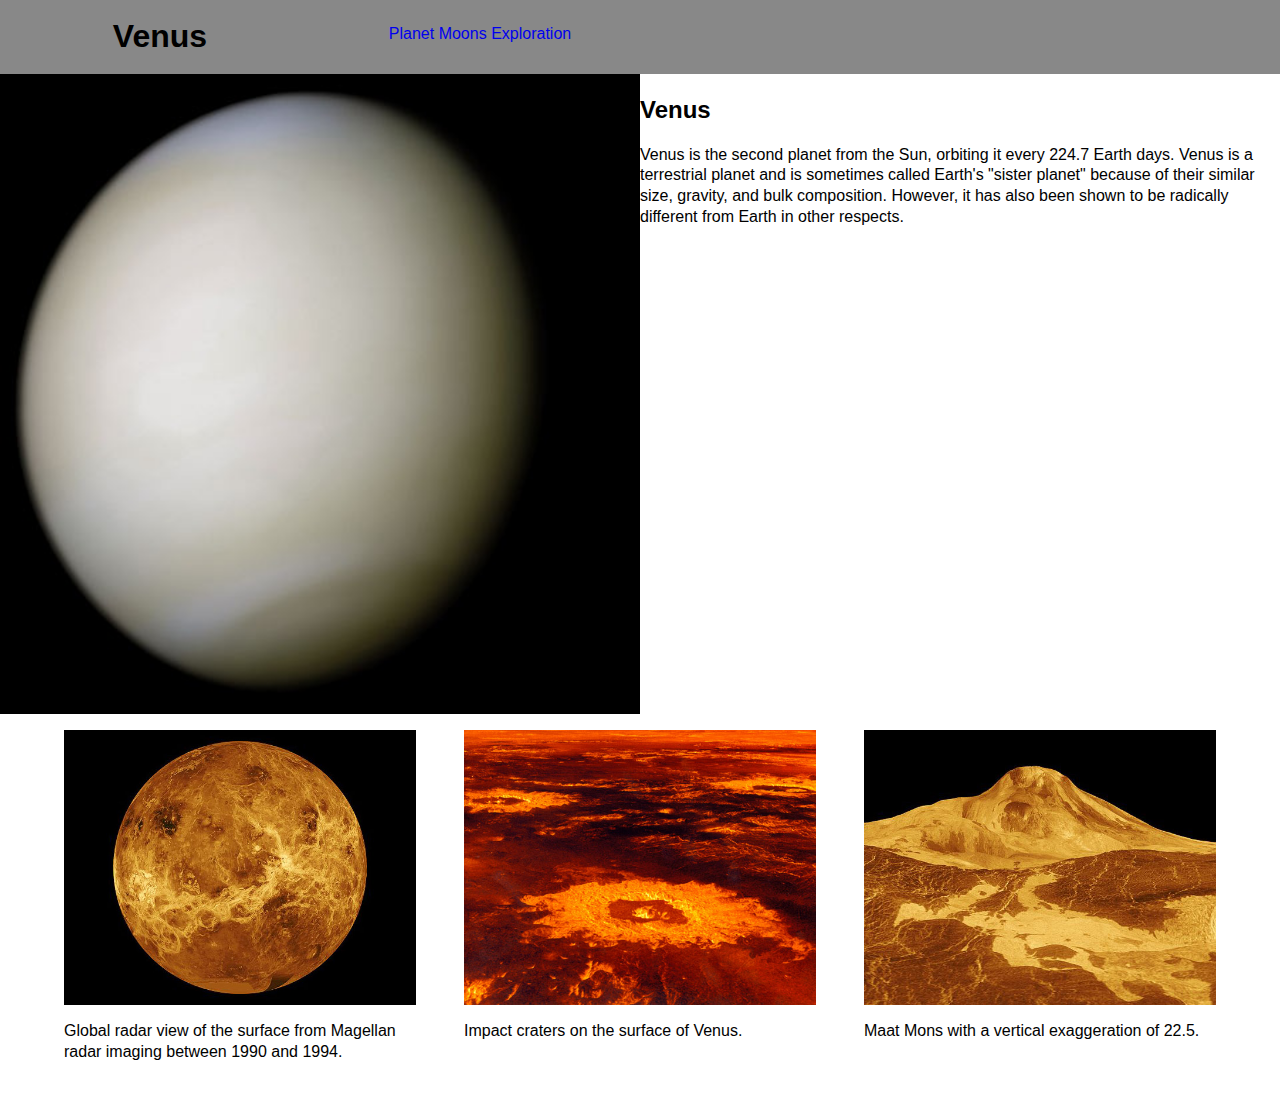
==== index.html @ 4891c235 "Setting up divs for moon page" ====
<!DOCTYPE html>
<html lang="en-ca">
<head>
<meta charset="utf-8">
<meta name="viewport" content="width=device-width, initial-scale=1.0, maximum-scale=1.0, target-densitydpi=medium-dpi, user-scalable=0" />
<title>Venus</title>
<link href="css/main.css" rel="stylesheet">
<link href="css/grid.css" rel="stylesheet">
<meta name="handheldfriendly" content="true">
<meta name="mobileoptimized" content="240">
</head>
<body>

  <header>
  <div class="grid">
    <div class="unit xs-1 unit-s-1 m-1-3 l-1-4">
      <h1>Venus</h1>
    </div>

    <nav class="nav unit xs-1 s-1 m-1-3 l-1-4">
      <ul>
        <li><a href="index.html">Planet</a></li>
        <li><a href="moon.html">Moons</a></li>
        <li><a href="#">Exploration</a></li>
      </ul>
    </nav>
  </div>
</header>

  <div class="grid">
    <div class="unit xs-1 s-1 m-1-2 l-1-2">
      <img class="img-flex" src="images/venus.jpg" alt="An Image of Venus">
    </div>

    <div class="unit xs-1 s-1 m-1-2 l-1-2">
      <h2>Venus</h2>
      <p>Venus is the second planet from the Sun, orbiting it every 224.7 Earth days. Venus is a terrestrial planet and is sometimes called Earth's "sister planet" because of their similar size, gravity, and bulk composition. However, it has also been shown to be radically different from Earth in other respects.</p>
    </div>
  </div>

  <div class="grid">

    <figure>
    <div class="unit xs-1 s-1 m-1-3 l-1-3 gutter">
      <img class="img-flex" src="images/ven1.jpg" alt="An image of Venus">
      <p>Global radar view of the surface from Magellan radar imaging between 1990 and 1994.</p>
    </div>

    <div class="unit xs-1 s-1-2 m-1-3 l-1-3 gutter">
      <img class="img-flex" src="images/ven2.jpg" alt="Image of impact craters on Venus">
      <p> Impact craters on the surface of Venus.</p>
    </div>

    <div class="unit xs-1 s-1-2 m-1-3 l-1-3 gutter">
      <img class="img-flex" src="images/ven3.jpg" alt="An Image of Maat Mons on Venus">
      <p>Maat Mons with a vertical exaggeration of 22.5.</p>
    </div>
  </figure>
  </div>

</body>
</html>
---- css/main.css ----
@-moz-viewport {width: device-width; scale: 1;}
@-ms-viewport {width: device-width; scale: 1;}
@-o-viewport {width: device-width; scale: 1;}
@-webkit-viewport {width: device-width; scale: 1;}
@viewport {width: device-width; scale: 1;}

html {
	box-sizing: border-box;
	text-size-adjust: 100%;
	-moz-text-size-adjust: 100%;
	-ms-text-size-adjust: 100%;
	-webkit-text-size-adjust: 100%;
	line-height: 1.3;
	font-family: sans-serif;
}

*, *::before, *::after {
	box-sizing: inherit;
}

body {
  margin:0;
}

header {
  background-color: #888;
}

h1 {
  background-color: #888;
  margin: 0;
  text-align: center;
  padding: .5em 0 .5em 0;
}

h3 {
  text-align: center;
}

.nav {
  background-color: #888;
  margin: 0;
}

.nav ul {
  margin: 0;
  padding: 0.5em 0 0.5em 0;
}

.nav a {
  text-decoration: none;
  margin: 0;
}

@media only screen and (min-width: 25em) {
  .nav li {
    display: inline;

  }
  .nav ul {
    text-align: center;
    padding: 1.5em 0 0 0;
  }
}

.gutter {
	padding: 0 1.5em 0 1.5em;
}

.img-flex {
	width:100%;
	display: block;
}

.moon {
	text-align: left;
	background-color: #fff;
}
---- css/grid.css ----
/* http://gridifier.web-dev.tools/#xs,4,0,0,0;s,4,25,0,0;m,4,38,1,1;l,4,60,1,1 */

.grid {
  margin: 0;
  padding: 0;
  letter-spacing: -0.31em;
  text-rendering: optimizespeed;
  display: -webkit-flex;
  -webkit-flex-flow: row wrap;
  display: -ms-flexbox;
  -ms-flex-flow: row wrap;
  display: flex;
  flex-flow: row wrap;
}

.grid-bottom {
  -webkit-align-items: flex-end;
  -ms-align-items: flex-end;
  align-items: flex-end;
}

.grid-middle {
  -webkit-align-items: center;
  -ms-align-items: center;
  align-items: center;
}

.grid-stretch {
  -webkit-align-items: stretch;
  -ms-align-items: stretch;
  align-items: stretch;
}

.opera-only :-o-prefocus, .grid {
  word-spacing: -0.43em;
}

.unit {
  letter-spacing: normal;
  text-rendering: auto;
  vertical-align: top;
  word-spacing: normal;
  display: inline-block;
  visibility: visible;
}

.grid-bottom .unit {
  vertical-align: bottom;
}

.grid-middle .unit {
  vertical-align: middle;
}

[class*="unit-push-"],
[class*="unit-pull-"] {
  position: relative;
}

.unit-xs-hidden {
  display: none;
  visibility: hidden;
}

.unit-xs-centered {
  margin: 0 auto;
}

.unit-xs-1, .xs-1 {
  display: block;
  visibility: visible;
  width: 100%;
}

.unit-xs-1-2, .xs-1-2 {
  width: 50.0000%;
}

.unit-xs-1-3, .xs-1-3 {
  width: 33.3333%;
}

.unit-xs-2-3, .xs-2-3 {
  width: 66.6667%;
}

.unit-xs-1-4, .xs-1-4 {
  width: 25.0000%;
}

.unit-xs-3-4, .xs-3-4 {
  width: 75.0000%;
}

.unit-xs-1-2,.xs-1-2,.unit-xs-1-3,.xs-1-3,.unit-xs-2-3,.xs-2-3,.unit-xs-1-4,.xs-1-4,.unit-xs-3-4,.xs-3-4 {
  display: inline-block;
  visibility: visible;
}

@media only screen and (min-width: 25em) {

.unit-s-hidden {
  display: none;
  visibility: hidden;
}

.unit-s-centered {
  margin: 0 auto;
}

.unit-s-1, .s-1 {
  display: block;
  visibility: visible;
  width: 100%;
}

.unit-s-1-2, .s-1-2 {
  width: 50.0000%;
}

.unit-s-1-3, .s-1-3 {
  width: 33.3333%;
}

.unit-s-2-3, .s-2-3 {
  width: 66.6667%;
}

.unit-s-1-4, .s-1-4 {
  width: 25.0000%;
}

.unit-s-3-4, .s-3-4 {
  width: 75.0000%;
}

.unit-s-1-2,.s-1-2,.unit-s-1-3,.s-1-3,.unit-s-2-3,.s-2-3,.unit-s-1-4,.s-1-4,.unit-s-3-4,.s-3-4 {
  display: inline-block;
  visibility: visible;
}

}

@media only screen and (min-width: 38em) {

.unit-m-hidden {
  display: none;
  visibility: hidden;
}

.unit-m-centered {
  margin: 0 auto;
}

.unit-m-1, .m-1 {
  display: block;
  visibility: visible;
  width: 100%;
}

.unit-offset-m-0 {
  margin-left: 0;
}

.unit-push-m-0,
.unit-pull-m-0 {
  left: 0;
}

.unit-m-1-2, .m-1-2 {
  width: 50.0000%;
}

.unit-offset-m-1-2 {
  margin-left: 50.0000%;
}

.unit-push-m-1-2 {
  left: 50.0000%;
}

.unit-pull-m-1-2 {
  left: -50.0000%;
}

.unit-m-1-3, .m-1-3 {
  width: 33.3333%;
}

.unit-offset-m-1-3 {
  margin-left: 33.3333%;
}

.unit-push-m-1-3 {
  left: 33.3333%;
}

.unit-pull-m-1-3 {
  left: -33.3333%;
}

.unit-m-2-3, .m-2-3 {
  width: 66.6667%;
}

.unit-offset-m-2-3 {
  margin-left: 66.6667%;
}

.unit-push-m-2-3 {
  left: 66.6667%;
}

.unit-pull-m-2-3 {
  left: -66.6667%;
}

.unit-m-1-4, .m-1-4 {
  width: 25.0000%;
}

.unit-offset-m-1-4 {
  margin-left: 25.0000%;
}

.unit-push-m-1-4 {
  left: 25.0000%;
}

.unit-pull-m-1-4 {
  left: -25.0000%;
}

.unit-m-3-4, .m-3-4 {
  width: 75.0000%;
}

.unit-offset-m-3-4 {
  margin-left: 75.0000%;
}

.unit-push-m-3-4 {
  left: 75.0000%;
}

.unit-pull-m-3-4 {
  left: -75.0000%;
}

.unit-m-1-2,.m-1-2,.unit-m-1-3,.m-1-3,.unit-m-2-3,.m-2-3,.unit-m-1-4,.m-1-4,.unit-m-3-4,.m-3-4 {
  display: inline-block;
  visibility: visible;
}

}

@media only screen and (min-width: 60em) {

.unit-l-hidden {
  display: none;
  visibility: hidden;
}

.unit-l-centered {
  margin: 0 auto;
}

.unit-l-1, .l-1 {
  display: block;
  visibility: visible;
  width: 100%;
}

.unit-offset-l-0 {
  margin-left: 0;
}

.unit-push-l-0,
.unit-pull-l-0 {
  left: 0;
}

.unit-l-1-2, .l-1-2 {
  width: 50.0000%;
}

.unit-offset-l-1-2 {
  margin-left: 50.0000%;
}

.unit-push-l-1-2 {
  left: 50.0000%;
}

.unit-pull-l-1-2 {
  left: -50.0000%;
}

.unit-l-1-3, .l-1-3 {
  width: 33.3333%;
}

.unit-offset-l-1-3 {
  margin-left: 33.3333%;
}

.unit-push-l-1-3 {
  left: 33.3333%;
}

.unit-pull-l-1-3 {
  left: -33.3333%;
}

.unit-l-2-3, .l-2-3 {
  width: 66.6667%;
}

.unit-offset-l-2-3 {
  margin-left: 66.6667%;
}

.unit-push-l-2-3 {
  left: 66.6667%;
}

.unit-pull-l-2-3 {
  left: -66.6667%;
}

.unit-l-1-4, .l-1-4 {
  width: 25.0000%;
}

.unit-offset-l-1-4 {
  margin-left: 25.0000%;
}

.unit-push-l-1-4 {
  left: 25.0000%;
}

.unit-pull-l-1-4 {
  left: -25.0000%;
}

.unit-l-3-4, .l-3-4 {
  width: 75.0000%;
}

.unit-offset-l-3-4 {
  margin-left: 75.0000%;
}

.unit-push-l-3-4 {
  left: 75.0000%;
}

.unit-pull-l-3-4 {
  left: -75.0000%;
}

.unit-l-1-2,.l-1-2,.unit-l-1-3,.l-1-3,.unit-l-2-3,.l-2-3,.unit-l-1-4,.l-1-4,.unit-l-3-4,.l-3-4 {
  display: inline-block;
  visibility: visible;
}

}

.unit-content-distribute {
  display: -ms-flexbox;
  display: -webkit-flex;
  display: flex;
  -ms-flex-direction: column;
  -webkit-flex-direction: column;
  flex-direction: column;
  -ms-flex-pack: justify;
  -webkit-justify-content: space-between;
  justify-content: space-between;
  -ms-flex-align: center;
  -webkit-align-items: center;
  align-items: center;
}

.content-fill {
  -ms-flex-grow: 2;
  -webkit-flex-grow: 2;
  flex-grow: 2;
  max-width: 100%; /* @bugfix: IE 10, 11 */
}

.content-shrink {
  -ms-align-self: center;
  -webkit-align-self: center;
  align-self: center;
}
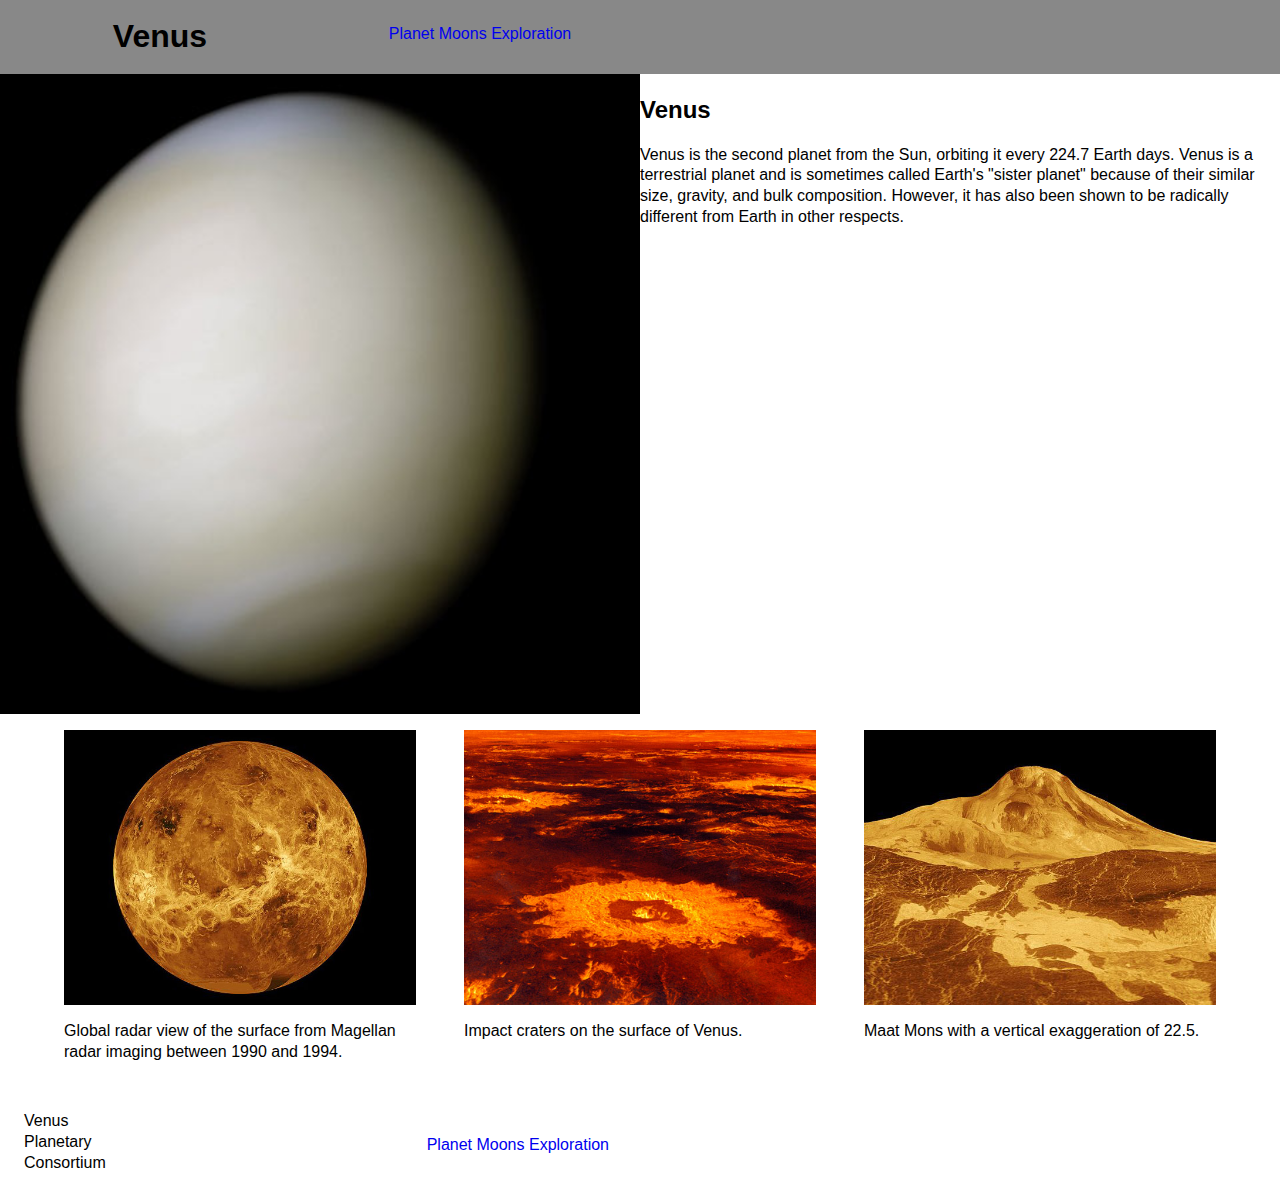
==== commit b0c28d2f: "Fixed footer for all pages" ====
--- a/index.html
+++ b/index.html
@@ -21,7 +21,7 @@
       <ul>
         <li><a href="index.html">Planet</a></li>
         <li><a href="moon.html">Moons</a></li>
-        <li><a href="#">Exploration</a></li>
+        <li><a href="ex.html">Exploration</a></li>
       </ul>
     </nav>
   </div>
@@ -58,5 +58,27 @@
   </figure>
   </div>
 
+  <footer>
+
+  <div class="grid">
+  <div class="grid l-1-3">
+  <div class="unit xs-1 s-1 m-1-2 l-1-3 gutter">
+  <p>Venus Planetary Consortium</p>
+  </div>
+  </div>
+
+  <div class="grid l-2-3">
+    <nav class="nav-footer unit xs-1 s-1 m-1-2 l-1-3 ">
+      <ul>
+        <li><a href="index.html">Planet</a></li>
+        <li><a href="moon.html">Moons</a></li>
+        <li><a href="#">Exploration</a></li>
+      </ul>
+    </nav>
+  </div>
+
+  </footer>
+
+
 </body>
 </html>
--- a/css/main.css
+++ b/css/main.css
@@ -45,6 +45,7 @@
 .nav ul {
   margin: 0;
   padding: 0.5em 0 0.5em 0;
+	list-style-type: none;
 }
 
 .nav a {
@@ -52,15 +53,37 @@
   margin: 0;
 }
 
+.nav-footer {
+	text-align: left;
+	padding: 0;
+}
+
+.nav-footer ul {
+	list-style-type: none;
+	padding: 0;
+}
+
+.nav-footer a {
+	text-decoration: none;
+}
+
+
 @media only screen and (min-width: 25em) {
   .nav li {
     display: inline;
-
   }
   .nav ul {
     text-align: center;
     padding: 1.5em 0 0 0;
   }
+
+	.nav-footer li {
+		display: inline;
+	}
+	.nav-footer ul {
+		padding: 1.5em 0 0 0;
+	}
+
 }
 
 .gutter {
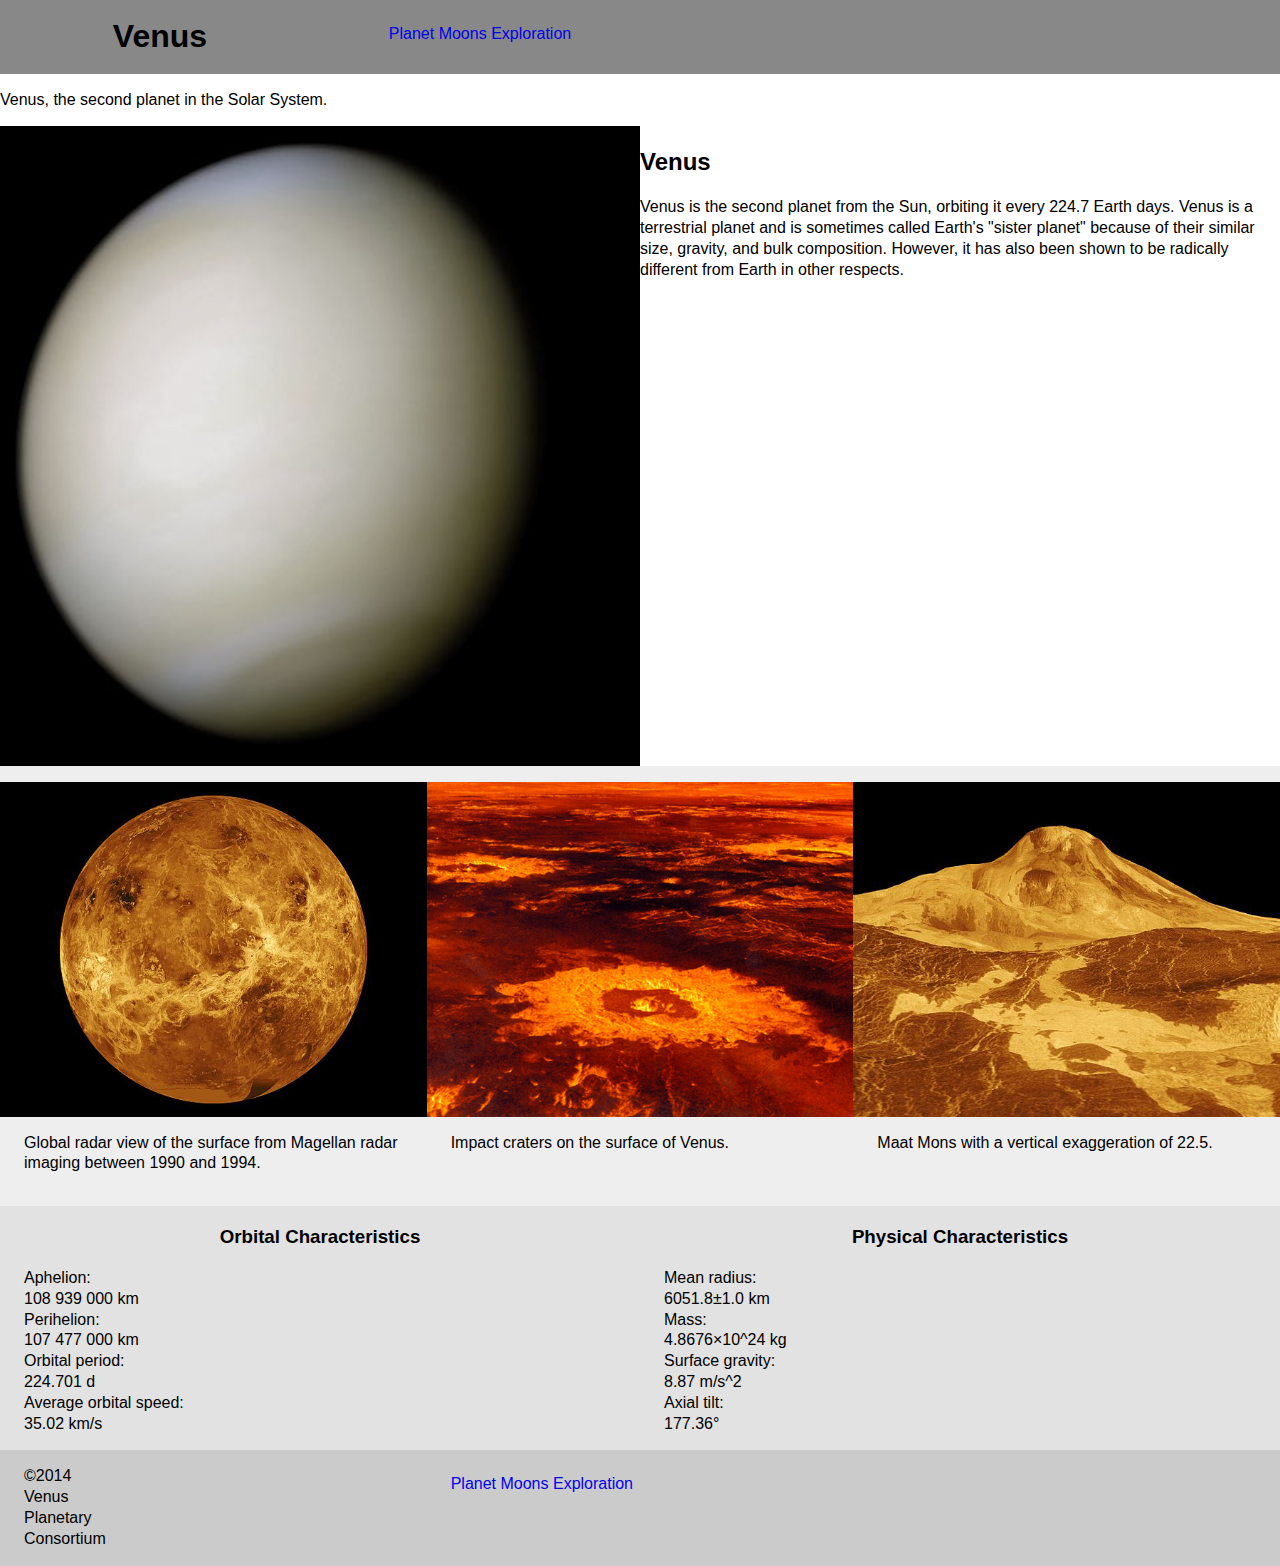
==== commit 0689efd2: "Added some colours and added type.css file" ====
--- a/index.html
+++ b/index.html
@@ -12,20 +12,22 @@
 <body>
 
   <header>
-  <div class="grid">
-    <div class="unit xs-1 unit-s-1 m-1-3 l-1-4">
-      <h1>Venus</h1>
+    <div class="grid">
+      <div class="unit xs-1 unit-s-1 m-1-3 l-1-4">
+        <h1>Venus</h1>
+      </div>
+
+      <nav class="nav unit xs-1 s-1 m-1-3 l-1-4">
+        <ul>
+          <li><a href="index.html">Planet</a></li>
+          <li><a href="moon.html">Moons</a></li>
+          <li><a href="ex.html">Exploration</a></li>
+        </ul>
+      </nav>
     </div>
+  </header>
 
-    <nav class="nav unit xs-1 s-1 m-1-3 l-1-4">
-      <ul>
-        <li><a href="index.html">Planet</a></li>
-        <li><a href="moon.html">Moons</a></li>
-        <li><a href="ex.html">Exploration</a></li>
-      </ul>
-    </nav>
-  </div>
-</header>
+  <p>Venus, the second planet in the Solar System.<p>
 
   <div class="grid">
     <div class="unit xs-1 s-1 m-1-2 l-1-2">
@@ -39,46 +41,72 @@
   </div>
 
   <div class="grid">
+    <figure>
+      <div class="unit xs-1 s-1 m-1-3 l-1-3 ">
+        <img class="img-flex" src="images/ven1.jpg" alt="An image of Venus">
+        <p class="gutter">Global radar view of the surface from Magellan radar imaging between 1990 and 1994.</p>
+      </div>
 
-    <figure>
-    <div class="unit xs-1 s-1 m-1-3 l-1-3 gutter">
-      <img class="img-flex" src="images/ven1.jpg" alt="An image of Venus">
-      <p>Global radar view of the surface from Magellan radar imaging between 1990 and 1994.</p>
-    </div>
+      <div class="unit xs-1 s-1-2 m-1-3 l-1-3 ">
+        <img class="img-flex" src="images/ven2.jpg" alt="Image of impact craters on Venus">
+        <p class="gutter"> Impact craters on the surface of Venus.</p>
+      </div>
 
-    <div class="unit xs-1 s-1-2 m-1-3 l-1-3 gutter">
-      <img class="img-flex" src="images/ven2.jpg" alt="Image of impact craters on Venus">
-      <p> Impact craters on the surface of Venus.</p>
-    </div>
-
-    <div class="unit xs-1 s-1-2 m-1-3 l-1-3 gutter">
-      <img class="img-flex" src="images/ven3.jpg" alt="An Image of Maat Mons on Venus">
-      <p>Maat Mons with a vertical exaggeration of 22.5.</p>
-    </div>
-  </figure>
+      <div class="unit xs-1 s-1-2 m-1-3 l-1-3 ">
+        <img class="img-flex" src="images/ven3.jpg" alt="An Image of Maat Mons on Venus">
+        <p class="gutter">Maat Mons with a vertical exaggeration of 22.5.</p>
+      </div>
+    </figure>
   </div>
 
-  <footer>
+<div class="grid grey">
+  <div class="grid m-1-2 l-1-2 gutter">
+    <div class="unit xs-1 s-1 m-1 l-1 gutter">
+      <h3>Orbital Characteristics</h3>
 
-  <div class="grid">
-  <div class="grid l-1-3">
-  <div class="unit xs-1 s-1 m-1-2 l-1-3 gutter">
-  <p>Venus Planetary Consortium</p>
-  </div>
+      <dl>
+        <dt>Aphelion:</dt><dd>108 939 000 km</dd>
+        <dt>Perihelion:</dt><dd>107 477 000 km</dd>
+        <dt>Orbital period:</dt><dd>224.701 d</dd>
+        <dt>Average orbital speed:</dt><dd>35.02 km/s</dd>
+      </dl>
+    </div>
   </div>
 
-  <div class="grid l-2-3">
-    <nav class="nav-footer unit xs-1 s-1 m-1-2 l-1-3 ">
-      <ul>
-        <li><a href="index.html">Planet</a></li>
-        <li><a href="moon.html">Moons</a></li>
-        <li><a href="#">Exploration</a></li>
-      </ul>
-    </nav>
+    <div class="grid m-1-2 l-1-2 ">
+      <div class="unit xs-1 s-1 m-1 l-1 gutter">
+        <h3>Physical Characteristics</h3>
+
+          <dl>
+            <dt>Mean radius:</dt><dd> 6051.8±1.0 km</dd>
+            <dt>Mass:</dt><dd> 4.8676×10^24 kg</dd>
+            <dt>Surface gravity:</dt><dd> 8.87 m/s^2</dd>
+            <dt>Axial tilt:</dt><dd> 177.36°</dd>
+          </dl>
+      </div>
+    </div>
   </div>
 
+
+  <footer>
+    <div class="grid">
+      <div class="grid xs-1 s-1 m-1 l-1-3">
+        <div class="unit  l-1-3 gutter">
+          <p>©2014 Venus Planetary Consortium</p>
+        </div>
+      </div>
+
+      <div class="grid l-2-3">
+        <nav class="nav-footer unit xs-1 s-1 m-1 l-1-3 gutter">
+          <ul>
+            <li><a href="index.html">Planet</a></li>
+            <li><a href="moon.html">Moons</a></li>
+            <li><a href="ex.hmtl">Exploration</a></li>
+          </ul>
+        </nav>
+      </div>
+    </div>
   </footer>
-
 
 </body>
 </html>
--- a/css/main.css
+++ b/css/main.css
@@ -27,7 +27,6 @@
 }
 
 h1 {
-  background-color: #888;
   margin: 0;
   text-align: center;
   padding: .5em 0 .5em 0;
@@ -37,8 +36,21 @@
   text-align: center;
 }
 
+figure {
+	margin:0;
+	padding: 1em 0 1em 0;
+	background-color: #EEEEEE;
+}
+
+dd {
+	margin: 0;
+}
+
+.grey {
+	background-color: #E2E2E2;
+}
+
 .nav {
-  background-color: #888;
   margin: 0;
 }
 
@@ -53,13 +65,19 @@
   margin: 0;
 }
 
+footer {
+	background-color: #CBCBCB;
+}
+
 .nav-footer {
 	text-align: left;
-	padding: 0;
+	padding: 0 0 1em 0;
+	margin: 0;
 }
 
 .nav-footer ul {
 	list-style-type: none;
+	margin: 0;
 	padding: 0;
 }
 
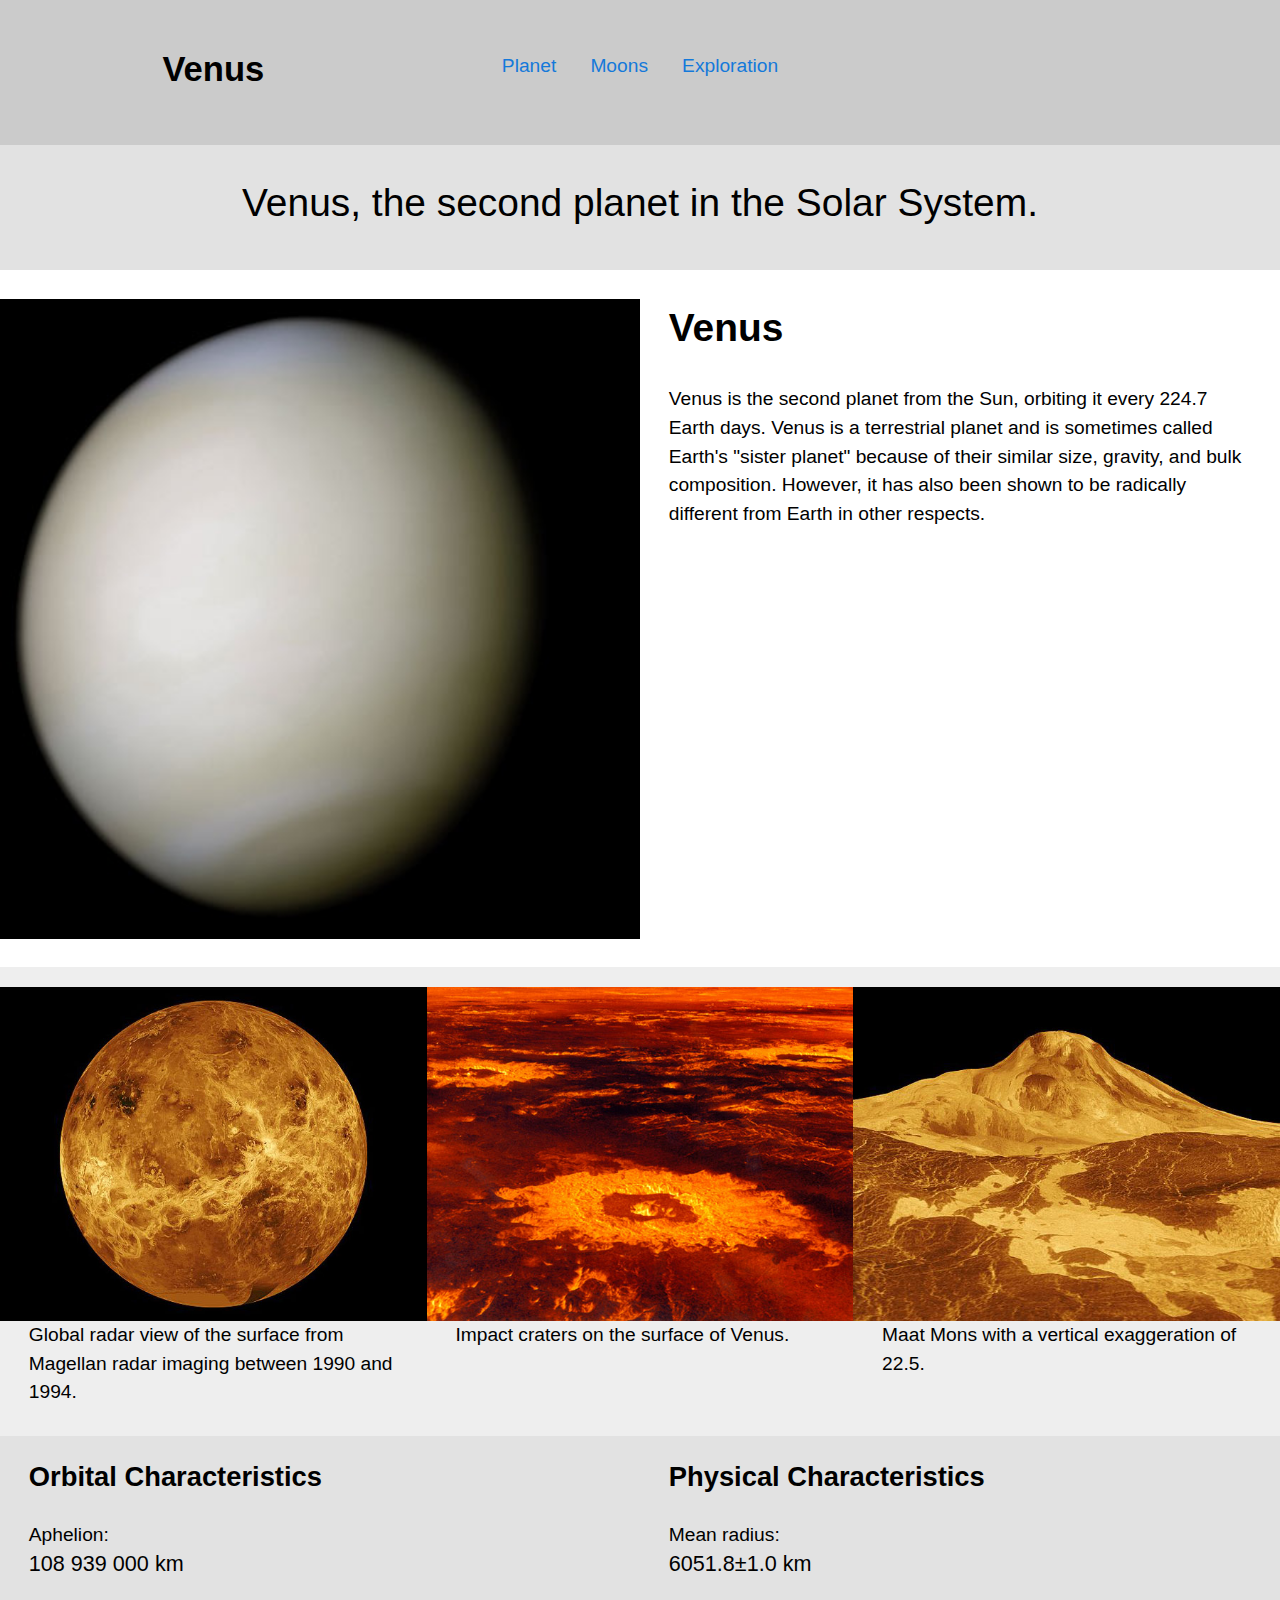
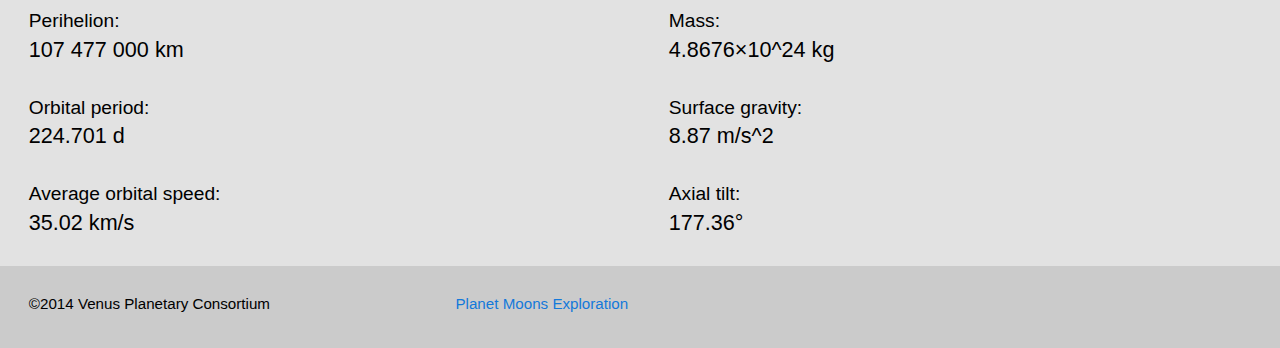
==== commit ad608e87: "edited type for index page." ====
--- a/index.html
+++ b/index.html
@@ -6,6 +6,7 @@
 <title>Venus</title>
 <link href="css/main.css" rel="stylesheet">
 <link href="css/grid.css" rel="stylesheet">
+<link href="css/type.css" rel="stylesheet">
 <meta name="handheldfriendly" content="true">
 <meta name="mobileoptimized" content="240">
 </head>
@@ -13,11 +14,11 @@
 
   <header>
     <div class="grid">
-      <div class="unit xs-1 unit-s-1 m-1-3 l-1-4">
+      <div class="unit xs-1 unit-s-1 m-1-3 l-1-3">
         <h1>Venus</h1>
       </div>
 
-      <nav class="nav unit xs-1 s-1 m-1-3 l-1-4">
+      <nav class="nav unit xs-1 s-1 m-1-3 l-1-3">
         <ul>
           <li><a href="index.html">Planet</a></li>
           <li><a href="moon.html">Moons</a></li>
@@ -27,16 +28,20 @@
     </div>
   </header>
 
-  <p>Venus, the second planet in the Solar System.<p>
+  <div class="grid.">
+    <div class="unit xs-1 s-1 m-1 l-1 bar">
+      <p class="zetta">Venus, the second planet in the Solar System.<p>
+    </div>
+  </div>
 
-  <div class="grid">
-    <div class="unit xs-1 s-1 m-1-2 l-1-2">
+  <div class="grid ">
+    <div class="unit xs-1 s-1 m-1-2 l-1-2 gutter2">
       <img class="img-flex" src="images/venus.jpg" alt="An Image of Venus">
     </div>
 
-    <div class="unit xs-1 s-1 m-1-2 l-1-2">
-      <h2>Venus</h2>
-      <p>Venus is the second planet from the Sun, orbiting it every 224.7 Earth days. Venus is a terrestrial planet and is sometimes called Earth's "sister planet" because of their similar size, gravity, and bulk composition. However, it has also been shown to be radically different from Earth in other respects.</p>
+    <div class="unit xs-1 s-1 m-1-2 l-1-2 gutter2">
+      <h2 class="zetta gutter">Venus</h2>
+      <p class="gutter">Venus is the second planet from the Sun, orbiting it every 224.7 Earth days. Venus is a terrestrial planet and is sometimes called Earth's "sister planet" because of their similar size, gravity, and bulk composition. However, it has also been shown to be radically different from Earth in other respects.</p>
     </div>
   </div>
 
@@ -61,27 +66,27 @@
 
 <div class="grid grey">
   <div class="grid m-1-2 l-1-2 gutter">
-    <div class="unit xs-1 s-1 m-1 l-1 gutter">
+    <div class="unit xs-1 s-1 m-1 l-1 ">
       <h3>Orbital Characteristics</h3>
 
       <dl>
-        <dt>Aphelion:</dt><dd>108 939 000 km</dd>
-        <dt>Perihelion:</dt><dd>107 477 000 km</dd>
-        <dt>Orbital period:</dt><dd>224.701 d</dd>
-        <dt>Average orbital speed:</dt><dd>35.02 km/s</dd>
+        <dt>Aphelion:</dt><dd class="mega">108 939 000 km</dd>
+        <dt>Perihelion:</dt><dd class="mega">107 477 000 km</dd>
+        <dt>Orbital period:</dt><dd class="mega">224.701 d</dd>
+        <dt>Average orbital speed:</dt><dd class="mega">35.02 km/s</dd>
       </dl>
     </div>
   </div>
 
-    <div class="grid m-1-2 l-1-2 ">
-      <div class="unit xs-1 s-1 m-1 l-1 gutter">
+    <div class="grid m-1-2 l-1-2 gutter">
+      <div class="unit xs-1 s-1 m-1 l-1">
         <h3>Physical Characteristics</h3>
 
           <dl>
-            <dt>Mean radius:</dt><dd> 6051.8±1.0 km</dd>
-            <dt>Mass:</dt><dd> 4.8676×10^24 kg</dd>
-            <dt>Surface gravity:</dt><dd> 8.87 m/s^2</dd>
-            <dt>Axial tilt:</dt><dd> 177.36°</dd>
+            <dt>Mean radius:</dt><dd class="mega"> 6051.8±1.0 km</dd>
+            <dt>Mass:</dt><dd class="mega"> 4.8676×10^24 kg</dd>
+            <dt>Surface gravity:</dt><dd class="mega"> 8.87 m/s^2</dd>
+            <dt>Axial tilt:</dt><dd class="mega"> 177.36°</dd>
           </dl>
       </div>
     </div>
@@ -90,14 +95,14 @@
 
   <footer>
     <div class="grid">
-      <div class="grid xs-1 s-1 m-1 l-1-3">
-        <div class="unit  l-1-3 gutter">
+      <div class="grid xs-1 s-1 m-1-2 l-1-3">
+        <div class="unit l-1 gutter micro">
           <p>©2014 Venus Planetary Consortium</p>
         </div>
       </div>
 
-      <div class="grid l-2-3">
-        <nav class="nav-footer unit xs-1 s-1 m-1 l-1-3 gutter">
+      <div class="grid m-1-2 l-2-3">
+        <nav class="nav-footer unit xs-1 s-1 m-1 l-1 gutter micro">
           <ul>
             <li><a href="index.html">Planet</a></li>
             <li><a href="moon.html">Moons</a></li>
--- a/css/main.css
+++ b/css/main.css
@@ -23,7 +23,8 @@
 }
 
 header {
-  background-color: #888;
+  background-color: #CBCBCB;
+	padding-top: 1.25em;
 }
 
 h1 {
@@ -33,12 +34,12 @@
 }
 
 h3 {
-  text-align: center;
+	padding-top: 1em;
 }
 
 figure {
 	margin:0;
-	padding: 1em 0 1em 0;
+	padding: 1em 0 0 0;
 	background-color: #EEEEEE;
 }
 
@@ -48,6 +49,13 @@
 
 .grey {
 	background-color: #E2E2E2;
+}
+
+.bar {
+	padding: 1.5em 1em .5em 1em;
+	text-align: center;
+	background-color: #E2E2E2;
+
 }
 
 .nav {
@@ -63,10 +71,20 @@
 .nav a {
   text-decoration: none;
   margin: 0;
+	padding: .75em .75em .75em .75em;
+	color: #1479DA;
+}
+
+.nav a:hover {
+	padding: .75em .75em .75em .75em;
+	background-color: #1479DA;
+	color: #fff;
+
 }
 
 footer {
 	background-color: #CBCBCB;
+	padding-top: 1.25em;
 }
 
 .nav-footer {
@@ -81,8 +99,14 @@
 	padding: 0;
 }
 
+.nav-footer li {
+	display: inline;
+}
+
 .nav-footer a {
 	text-decoration: none;
+	display: inline;
+	color: #1479DA;
 }
 
 
@@ -99,13 +123,17 @@
 		display: inline;
 	}
 	.nav-footer ul {
-		padding: 1.5em 0 0 0;
+
 	}
 
 }
 
 .gutter {
 	padding: 0 1.5em 0 1.5em;
+}
+
+.gutter2 {
+	padding: 1.5em 0 1.5em 0;
 }
 
 .img-flex {
--- a/css/type.css
+++ b/css/type.css
@@ -0,0 +1,701 @@
+/*
+  Typografier || Code released under the UNLICENSE
+  http://typografier.web-dev.tools/#0,100,1.3,1.067;38,110,1.4,1.125;60,120,1.5,1.125;90,130,1.5,1.125
+*/
+
+html {
+  font-size: 100%;
+  line-height: 1.3;
+}
+
+a {
+  background-color: transparent;
+}
+
+sub, sup {
+  font-size: 75%;
+  line-height: 1px;
+  position: relative;
+  vertical-align: baseline;
+}
+
+sup {
+  top: -0.5em;
+}
+
+sub {
+  bottom: -0.25em;
+}
+
+pre, code, kbd, samp {
+  font-size: 100%;
+}
+
+abbr[title] {
+  border-bottom: 1px dotted;
+  text-decoration: none;
+}
+
+b, strong {
+  font-weight: bold;
+}
+
+dfn, caption {
+  font-style: italic;
+}
+
+hr {
+  border: 0;
+  border-top: 1px solid;
+  height: 0;
+}
+
+table {
+  border-collapse: collapse;
+  border-spacing: 0;
+  width: 100%;
+}
+
+th, td {
+  border-bottom: 1px solid;
+  text-align: left;
+}
+
+thead th {
+  vertical-align: bottom;
+}
+
+.text-left {
+  text-align: left;
+}
+
+.text-right {
+  text-align: right;
+}
+
+.text-center {
+  text-align: center;
+}
+
+.normal {
+  font-weight: normal;
+}
+
+.bold {
+  font-weight: bold;
+}
+
+.italic {
+  font-style: italic;
+}
+
+h1, h2, h3, h4, h5, h6,
+p, ul, ol, dl, dd,
+blockquote, details, hr,
+fieldset, pre, table {
+  margin: 0 0 1.3rem;
+}
+
+.yotta {
+  font-size: 1.5745rem;
+  line-height: 1.6513;
+}
+
+.zetta {
+  font-size: 1.4757rem;
+  line-height: 1.7619;
+}
+
+h1, .exa {
+  font-size: 1.3830rem;
+  line-height: 1.8800;
+}
+
+h2, .peta {
+  font-size: 1.2962rem;
+  line-height: 1.0030;
+}
+
+h3, .tera {
+  font-size: 1.2148rem;
+  line-height: 1.0702;
+}
+
+h4, .giga {
+  font-size: 1.1385rem;
+  line-height: 1.1419;
+}
+
+h5, .mega {
+  font-size: 1.0670rem;
+  line-height: 1.2184;
+}
+
+h6, .kilo, input, textarea {
+  font-size: 1.0000rem;
+  line-height: 1.3000;
+}
+
+small, .milli {
+  font-size: 0.9372rem;
+  line-height: 1.3871;
+}
+
+.micro {
+  font-size: 0.8784rem;
+  line-height: 1.4800;
+}
+
+.push {
+  margin-bottom: 1.3rem;
+}
+
+.push-none, .push-0 {
+  margin-bottom: 0;
+}
+
+.push-double, .push-2 {
+  margin-bottom: 2.6000rem;
+}
+
+.push-half, .push-1-2 {
+  margin-bottom: 0.6500rem;
+}
+
+.push-quarter, .push-1-4 {
+  margin-bottom: 0.3250rem;
+}
+
+.pad-top, .pad-t {
+  padding-top: 1.3rem;
+}
+
+.pad-bottom, .pad-b {
+  padding-bottom: 1.3rem;
+}
+
+.pad-top-double, .pad-t-2 {
+  padding-top: 2.6000rem;
+}
+
+.pad-bottom-double, .pad-b-2 {
+  padding-bottom: 2.6000rem;
+}
+
+.pad-top-half, .pad-t-1-2 {
+  padding-top: 0.6500rem;
+}
+
+.pad-bottom-half, .pad-b-1-2 {
+  padding-bottom: 0.6500rem;
+}
+
+.pad-top-quarter, .pad-t-1-4 {
+  padding-top: 0.3250rem;
+}
+
+.pad-bottom-quarter, .pad-b-1-4 {
+  padding-bottom: 0.3250rem;
+}
+
+.island {
+  padding: 1.3rem;
+}
+
+.island-double, .island-2 {
+  padding: 2.6000rem;
+}
+
+.island-half, .island-1-2 {
+  padding: 0.6500rem;
+}
+
+.island-quarter, .island-1-4,
+td, th, fieldset {
+  padding: 0.3250rem;
+}
+
+.gutter {
+  padding-left: 1.3rem;
+  padding-right: 1.3rem;
+}
+
+.gutter-double, .gutter-2 {
+  padding-left: 2.6000rem;
+  padding-right: 2.6000rem;
+}
+
+.gutter-half, .gutter-1-2 {
+  padding-left: 0.6500rem;
+  padding-right: 0.6500rem;
+}
+
+.gutter-quarter, .gutter-1-4 {
+  padding-left: 0.3250rem;
+  padding-right: 0.3250rem;
+}
+
+@media only screen and (min-width: 38em) {
+
+html {
+  font-size: 110%;
+  line-height: 1.4;
+}
+
+h1, h2, h3, h4, h5, h6,
+p, ul, ol, dl, dd,
+blockquote, details, hr,
+fieldset, pre, table {
+  margin: 0 0 1.4rem;
+}
+
+.yotta {
+  font-size: 2.2807rem;
+  line-height: 1.2277;
+}
+
+.zetta {
+  font-size: 2.0273rem;
+  line-height: 1.3812;
+}
+
+h1, .exa {
+  font-size: 1.8020rem;
+  line-height: 1.5538;
+}
+
+h2, .peta {
+  font-size: 1.6018rem;
+  line-height: 1.7480;
+}
+
+h3, .tera {
+  font-size: 1.4238rem;
+  line-height: 1.9665;
+}
+
+h4, .giga {
+  font-size: 1.2656rem;
+  line-height: 1.1062;
+}
+
+h5, .mega {
+  font-size: 1.1250rem;
+  line-height: 1.2444;
+}
+
+h6, .kilo, input, textarea {
+  font-size: 1.0000rem;
+  line-height: 1.4000;
+}
+
+small, .milli {
+  font-size: 0.8889rem;
+  line-height: 1.5750;
+}
+
+.micro {
+  font-size: 0.7901rem;
+  line-height: 1.7719;
+}
+
+.push {
+  margin-bottom: 1.4rem;
+}
+
+.push-none, .push-0 {
+  margin-bottom: 0;
+}
+
+.push-double, .push-2 {
+  margin-bottom: 2.8000rem;
+}
+
+.push-half, .push-1-2 {
+  margin-bottom: 0.7000rem;
+}
+
+.push-quarter, .push-1-4 {
+  margin-bottom: 0.3500rem;
+}
+
+.pad-top, .pad-t {
+  padding-top: 1.4rem;
+}
+
+.pad-bottom, .pad-b {
+  padding-bottom: 1.4rem;
+}
+
+.pad-top-double, .pad-t-2 {
+  padding-top: 2.8000rem;
+}
+
+.pad-bottom-double, .pad-b-2 {
+  padding-bottom: 2.8000rem;
+}
+
+.pad-top-half, .pad-t-1-2 {
+  padding-top: 0.7000rem;
+}
+
+.pad-bottom-half, .pad-b-1-2 {
+  padding-bottom: 0.7000rem;
+}
+
+.pad-top-quarter, .pad-t-1-4 {
+  padding-top: 0.3500rem;
+}
+
+.pad-bottom-quarter, .pad-b-1-4 {
+  padding-bottom: 0.3500rem;
+}
+
+.island {
+  padding: 1.4rem;
+}
+
+.island-double, .island-2 {
+  padding: 2.8000rem;
+}
+
+.island-half, .island-1-2 {
+  padding: 0.7000rem;
+}
+
+.island-quarter, .island-1-4,
+td, th, fieldset {
+  padding: 0.3500rem;
+}
+
+.gutter {
+  padding-left: 1.4rem;
+  padding-right: 1.4rem;
+}
+
+.gutter-double, .gutter-2 {
+  padding-left: 2.8000rem;
+  padding-right: 2.8000rem;
+}
+
+.gutter-half, .gutter-1-2 {
+  padding-left: 0.7000rem;
+  padding-right: 0.7000rem;
+}
+
+.gutter-quarter, .gutter-1-4 {
+  padding-left: 0.3500rem;
+  padding-right: 0.3500rem;
+}
+
+}
+
+@media only screen and (min-width: 60em) {
+
+html {
+  font-size: 120%;
+  line-height: 1.5;
+}
+
+h1, h2, h3, h4, h5, h6,
+p, ul, ol, dl, dd,
+blockquote, details, hr,
+fieldset, pre, table {
+  margin: 0 0 1.5rem;
+}
+
+.yotta {
+  font-size: 2.2807rem;
+  line-height: 1.3154;
+}
+
+.zetta {
+  font-size: 2.0273rem;
+  line-height: 1.4798;
+}
+
+h1, .exa {
+  font-size: 1.8020rem;
+  line-height: 1.6648;
+}
+
+h2, .peta {
+  font-size: 1.6018rem;
+  line-height: 1.8729;
+}
+
+h3, .tera {
+  font-size: 1.4238rem;
+  line-height: 1.0535;
+}
+
+h4, .giga {
+  font-size: 1.2656rem;
+  line-height: 1.1852;
+}
+
+h5, .mega {
+  font-size: 1.1250rem;
+  line-height: 1.3333;
+}
+
+h6, .kilo, input, textarea {
+  font-size: 1.0000rem;
+  line-height: 1.5000;
+}
+
+small, .milli {
+  font-size: 0.8889rem;
+  line-height: 1.6875;
+}
+
+.micro {
+  font-size: 0.7901rem;
+  line-height: 1.8984;
+}
+
+.push {
+  margin-bottom: 1.5rem;
+}
+
+.push-none, .push-0 {
+  margin-bottom: 0;
+}
+
+.push-double, .push-2 {
+  margin-bottom: 3.0000rem;
+}
+
+.push-half, .push-1-2 {
+  margin-bottom: 0.7500rem;
+}
+
+.push-quarter, .push-1-4 {
+  margin-bottom: 0.3750rem;
+}
+
+.pad-top, .pad-t {
+  padding-top: 1.5rem;
+}
+
+.pad-bottom, .pad-b {
+  padding-bottom: 1.5rem;
+}
+
+.pad-top-double, .pad-t-2 {
+  padding-top: 3.0000rem;
+}
+
+.pad-bottom-double, .pad-b-2 {
+  padding-bottom: 3.0000rem;
+}
+
+.pad-top-half, .pad-t-1-2 {
+  padding-top: 0.7500rem;
+}
+
+.pad-bottom-half, .pad-b-1-2 {
+  padding-bottom: 0.7500rem;
+}
+
+.pad-top-quarter, .pad-t-1-4 {
+  padding-top: 0.3750rem;
+}
+
+.pad-bottom-quarter, .pad-b-1-4 {
+  padding-bottom: 0.3750rem;
+}
+
+.island {
+  padding: 1.5rem;
+}
+
+.island-double, .island-2 {
+  padding: 3.0000rem;
+}
+
+.island-half, .island-1-2 {
+  padding: 0.7500rem;
+}
+
+.island-quarter, .island-1-4,
+td, th, fieldset {
+  padding: 0.3750rem;
+}
+
+.gutter {
+  padding-left: 1.5rem;
+  padding-right: 1.5rem;
+}
+
+.gutter-double, .gutter-2 {
+  padding-left: 3.0000rem;
+  padding-right: 3.0000rem;
+}
+
+.gutter-half, .gutter-1-2 {
+  padding-left: 0.7500rem;
+  padding-right: 0.7500rem;
+}
+
+.gutter-quarter, .gutter-1-4 {
+  padding-left: 0.3750rem;
+  padding-right: 0.3750rem;
+}
+
+}
+
+@media only screen and (min-width: 90em) {
+
+html {
+  font-size: 130%;
+  line-height: 1.5;
+}
+
+h1, h2, h3, h4, h5, h6,
+p, ul, ol, dl, dd, 
+blockquote, details, hr,
+fieldset, pre, table {
+  margin: 0 0 1.5rem;
+}
+
+.yotta {
+  font-size: 2.2807rem;
+  line-height: 1.3154;
+}
+
+.zetta {
+  font-size: 2.0273rem;
+  line-height: 1.4798;
+}
+
+h1, .exa {
+  font-size: 1.8020rem;
+  line-height: 1.6648;
+}
+
+h2, .peta {
+  font-size: 1.6018rem;
+  line-height: 1.8729;
+}
+
+h3, .tera {
+  font-size: 1.4238rem;
+  line-height: 1.0535;
+}
+
+h4, .giga {
+  font-size: 1.2656rem;
+  line-height: 1.1852;
+}
+
+h5, .mega {
+  font-size: 1.1250rem;
+  line-height: 1.3333;
+}
+
+h6, .kilo, input, textarea {
+  font-size: 1.0000rem;
+  line-height: 1.5000;
+}
+
+small, .milli {
+  font-size: 0.8889rem;
+  line-height: 1.6875;
+}
+
+.micro {
+  font-size: 0.7901rem;
+  line-height: 1.8984;
+}
+
+.push {
+  margin-bottom: 1.5rem;
+}
+
+.push-none, .push-0 {
+  margin-bottom: 0;
+}
+
+.push-double, .push-2 {
+  margin-bottom: 3.0000rem;
+}
+
+.push-half, .push-1-2 {
+  margin-bottom: 0.7500rem;
+}
+
+.push-quarter, .push-1-4 {
+  margin-bottom: 0.3750rem;
+}
+
+.pad-top, .pad-t {
+  padding-top: 1.5rem;
+}
+
+.pad-bottom, .pad-b {
+  padding-bottom: 1.5rem;
+}
+
+.pad-top-double, .pad-t-2 {
+  padding-top: 3.0000rem;
+}
+
+.pad-bottom-double, .pad-b-2 {
+  padding-bottom: 3.0000rem;
+}
+
+.pad-top-half, .pad-t-1-2 {
+  padding-top: 0.7500rem;
+}
+
+.pad-bottom-half, .pad-b-1-2 {
+  padding-bottom: 0.7500rem;
+}
+
+.pad-top-quarter, .pad-t-1-4 {
+  padding-top: 0.3750rem;
+}
+
+.pad-bottom-quarter, .pad-b-1-4 {
+  padding-bottom: 0.3750rem;
+}
+
+.island {
+  padding: 1.5rem;
+}
+
+.island-double, .island-2 {
+  padding: 3.0000rem;
+}
+
+.island-half, .island-1-2 {
+  padding: 0.7500rem;
+}
+
+.island-quarter, .island-1-4,
+td, th, fieldset {
+  padding: 0.3750rem;
+}
+
+.gutter {
+  padding-left: 1.5rem;
+  padding-right: 1.5rem;
+}
+
+.gutter-double, .gutter-2 {
+  padding-left: 3.0000rem;
+  padding-right: 3.0000rem;
+}
+
+.gutter-half, .gutter-1-2 {
+  padding-left: 0.7500rem;
+  padding-right: 0.7500rem;
+}
+
+.gutter-quarter, .gutter-1-4 {
+  padding-left: 0.3750rem;
+  padding-right: 0.3750rem;
+}
+
+}
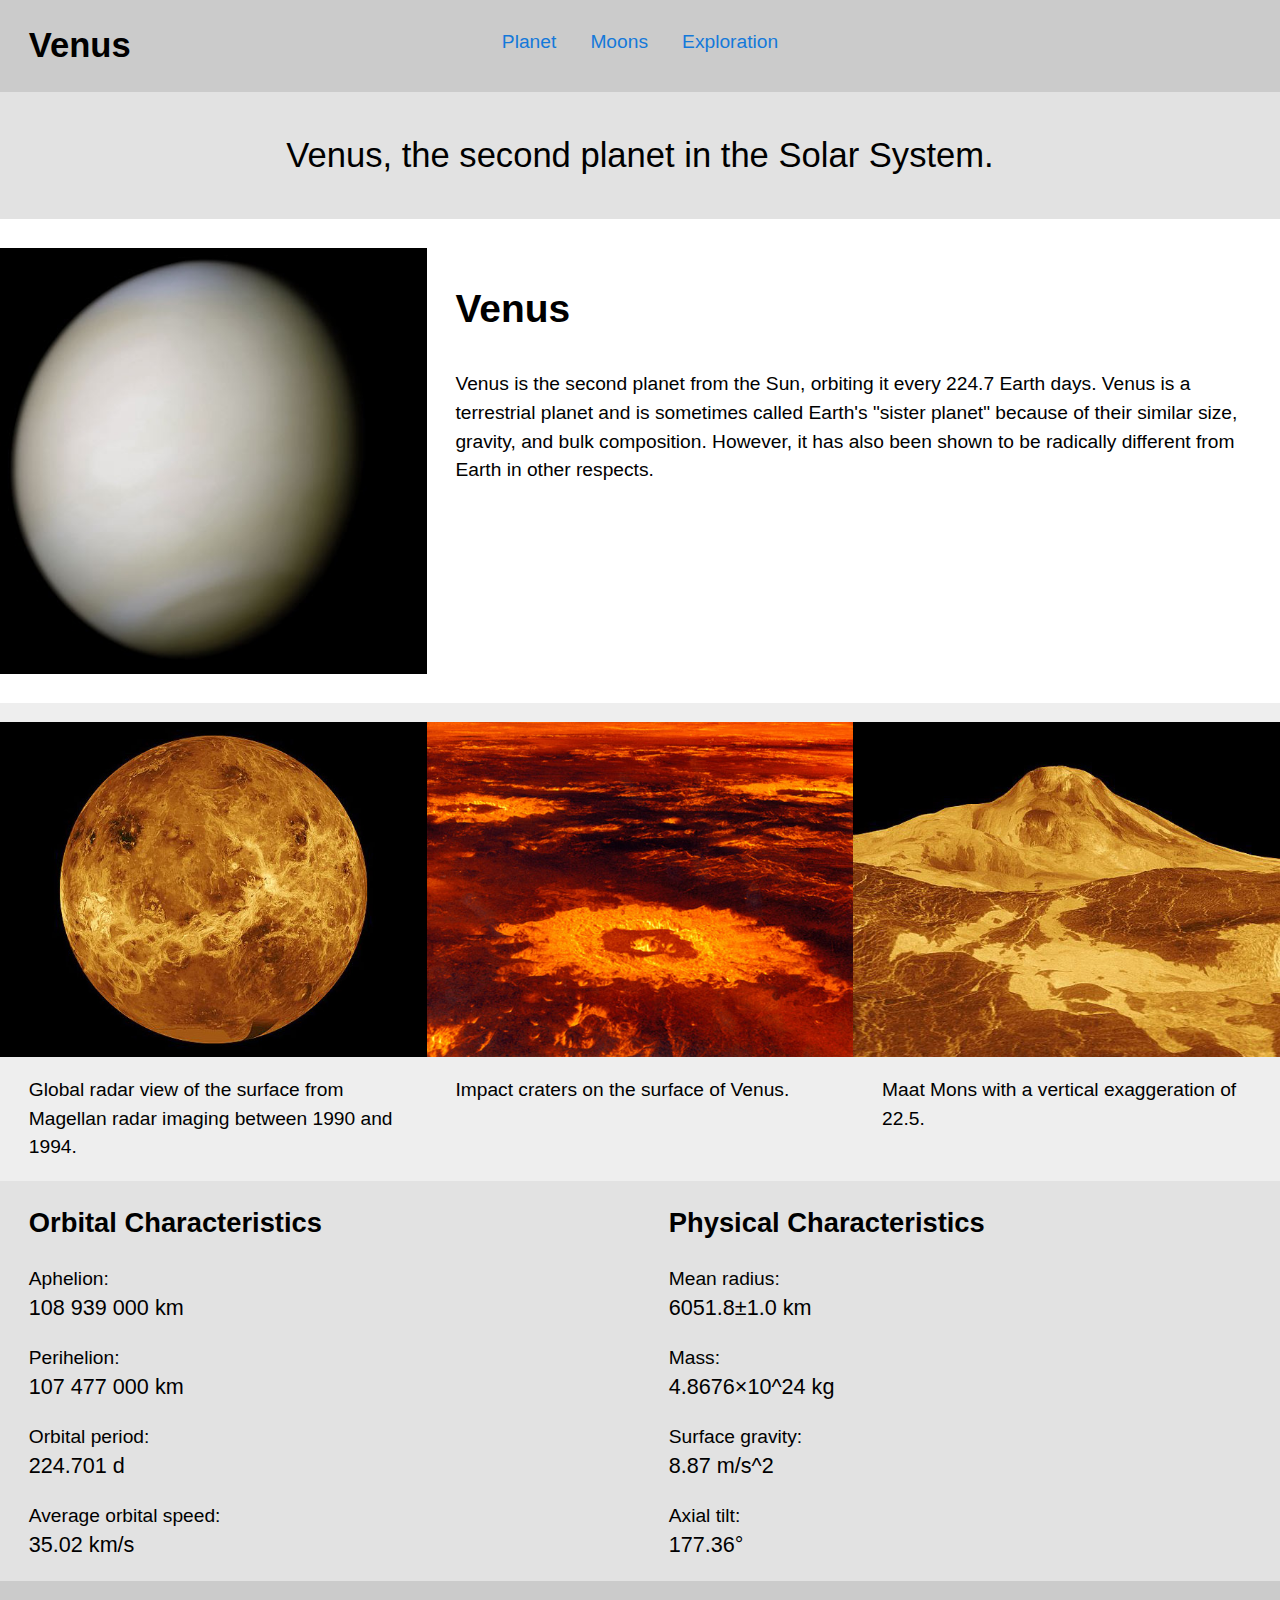
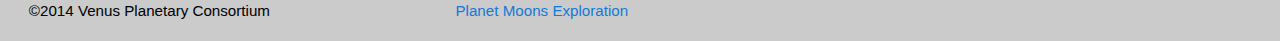
==== commit 659fb1ac: "Fixed spacing on index page." ====
--- a/index.html
+++ b/index.html
@@ -14,7 +14,7 @@
 
   <header>
     <div class="grid">
-      <div class="unit xs-1 unit-s-1 m-1-3 l-1-3">
+      <div class="unit xs-1 unit-s-1 m-1-3 l-1-3 gutter">
         <h1>Venus</h1>
       </div>
 
@@ -28,18 +28,18 @@
     </div>
   </header>
 
-  <div class="grid.">
-    <div class="unit xs-1 s-1 m-1 l-1 bar">
-      <p class="zetta">Venus, the second planet in the Solar System.<p>
+  <div class="grid bar">
+    <div class="unit xs-1 s-1 m-1 l-1 ">
+      <p class="exa">Venus, the second planet in the Solar System.<p>
     </div>
   </div>
 
   <div class="grid ">
-    <div class="unit xs-1 s-1 m-1-2 l-1-2 gutter2">
+    <div class="unit xs-1 s-1 m-1-2 l-1-3 gutter2">
       <img class="img-flex" src="images/venus.jpg" alt="An Image of Venus">
     </div>
 
-    <div class="unit xs-1 s-1 m-1-2 l-1-2 gutter2">
+    <div class="unit xs-1 s-1 m-1-2 l-2-3 gutter2">
       <h2 class="zetta gutter">Venus</h2>
       <p class="gutter">Venus is the second planet from the Sun, orbiting it every 224.7 Earth days. Venus is a terrestrial planet and is sometimes called Earth's "sister planet" because of their similar size, gravity, and bulk composition. However, it has also been shown to be radically different from Earth in other respects.</p>
     </div>
--- a/css/main.css
+++ b/css/main.css
@@ -24,17 +24,11 @@
 
 header {
   background-color: #CBCBCB;
-	padding-top: 1.25em;
 }
 
 h1 {
   margin: 0;
-  text-align: center;
   padding: .5em 0 .5em 0;
-}
-
-h3 {
-	padding-top: 1em;
 }
 
 figure {
@@ -44,7 +38,8 @@
 }
 
 dd {
-	margin: 0;
+	margin: 0 0 1em 0;
+
 }
 
 .grey {
@@ -52,7 +47,7 @@
 }
 
 .bar {
-	padding: 1.5em 1em .5em 1em;
+
 	text-align: center;
 	background-color: #E2E2E2;
 
@@ -84,19 +79,17 @@
 
 footer {
 	background-color: #CBCBCB;
-	padding-top: 1.25em;
 }
 
 .nav-footer {
 	text-align: left;
-	padding: 0 0 1em 0;
 	margin: 0;
 }
 
 .nav-footer ul {
 	list-style-type: none;
 	margin: 0;
-	padding: 0;
+	padding:1em 0 0 0;
 }
 
 .nav-footer li {
--- a/css/type.css
+++ b/css/type.css
@@ -89,12 +89,6 @@
   font-style: italic;
 }
 
-h1, h2, h3, h4, h5, h6,
-p, ul, ol, dl, dd,
-blockquote, details, hr,
-fieldset, pre, table {
-  margin: 0 0 1.3rem;
-}
 
 .yotta {
   font-size: 1.5745rem;
@@ -242,12 +236,6 @@
   line-height: 1.4;
 }
 
-h1, h2, h3, h4, h5, h6,
-p, ul, ol, dl, dd,
-blockquote, details, hr,
-fieldset, pre, table {
-  margin: 0 0 1.4rem;
-}
 
 .yotta {
   font-size: 2.2807rem;
@@ -397,13 +385,6 @@
   line-height: 1.5;
 }
 
-h1, h2, h3, h4, h5, h6,
-p, ul, ol, dl, dd,
-blockquote, details, hr,
-fieldset, pre, table {
-  margin: 0 0 1.5rem;
-}
-
 .yotta {
   font-size: 2.2807rem;
   line-height: 1.3154;
@@ -552,13 +533,6 @@
   line-height: 1.5;
 }
 
-h1, h2, h3, h4, h5, h6,
-p, ul, ol, dl, dd, 
-blockquote, details, hr,
-fieldset, pre, table {
-  margin: 0 0 1.5rem;
-}
-
 .yotta {
   font-size: 2.2807rem;
   line-height: 1.3154;
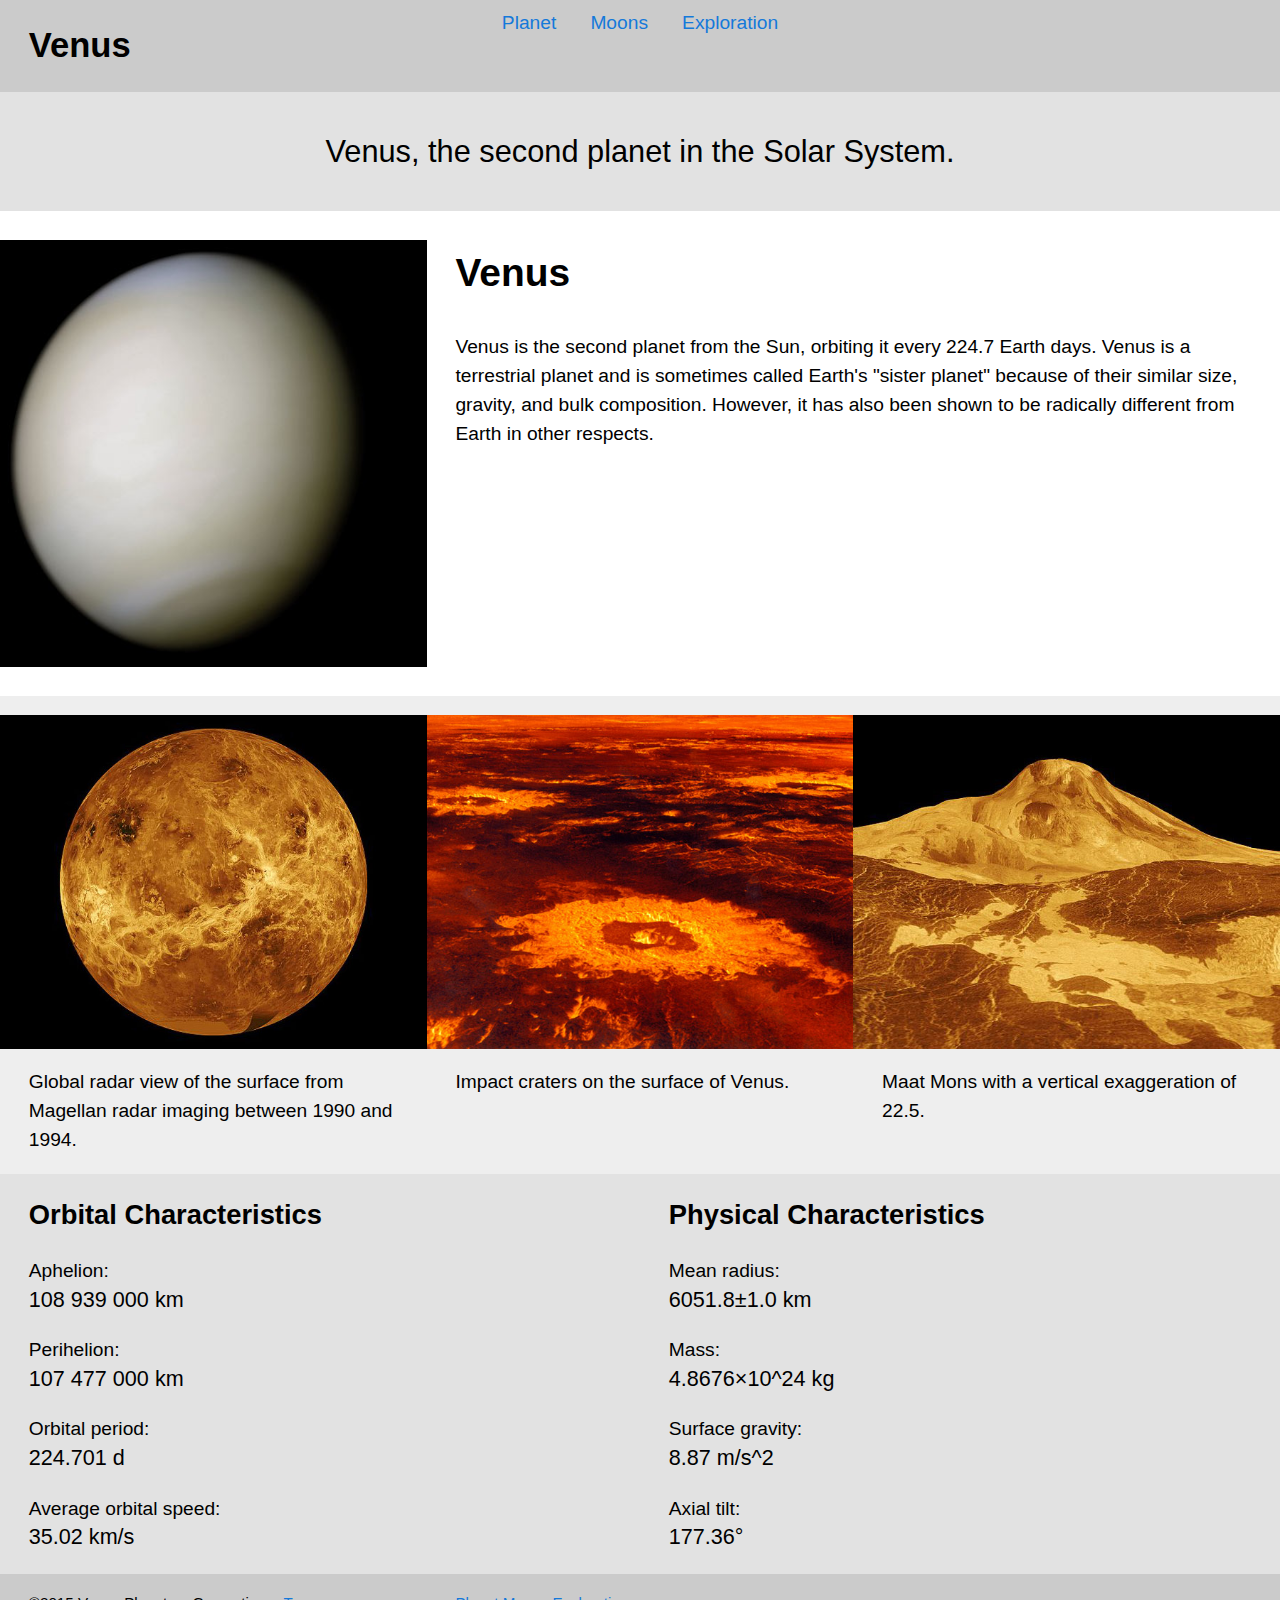
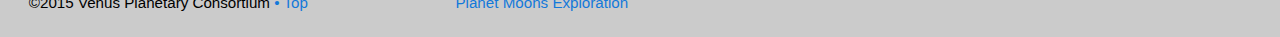
==== commit fee2062a: "embedded some images" ====
--- a/index.html
+++ b/index.html
@@ -28,20 +28,20 @@
     </div>
   </header>
 
-  <div class="grid bar">
+  <div class="grid bar text-center">
     <div class="unit xs-1 s-1 m-1 l-1 ">
-      <p class="exa">Venus, the second planet in the Solar System.<p>
+      <p class="peta">Venus, the second planet in the Solar System.<p>
     </div>
   </div>
 
   <div class="grid ">
-    <div class="unit xs-1 s-1 m-1-2 l-1-3 gutter2">
+    <div class="unit xs-1 s-1 m-1-2 l-1-3 pad-t pad-b">
       <img class="img-flex" src="images/venus.jpg" alt="An Image of Venus">
     </div>
 
-    <div class="unit xs-1 s-1 m-1-2 l-2-3 gutter2">
+    <div class="unit xs-1 s-1 m-1-2 l-2-3 pad-b">
       <h2 class="zetta gutter">Venus</h2>
-      <p class="gutter">Venus is the second planet from the Sun, orbiting it every 224.7 Earth days. Venus is a terrestrial planet and is sometimes called Earth's "sister planet" because of their similar size, gravity, and bulk composition. However, it has also been shown to be radically different from Earth in other respects.</p>
+      <p class="gutter kilo">Venus is the second planet from the Sun, orbiting it every 224.7 Earth days. Venus is a terrestrial planet and is sometimes called Earth's "sister planet" because of their similar size, gravity, and bulk composition. However, it has also been shown to be radically different from Earth in other respects.</p>
     </div>
   </div>
 
@@ -49,17 +49,17 @@
     <figure>
       <div class="unit xs-1 s-1 m-1-3 l-1-3 ">
         <img class="img-flex" src="images/ven1.jpg" alt="An image of Venus">
-        <p class="gutter">Global radar view of the surface from Magellan radar imaging between 1990 and 1994.</p>
+        <p class="gutter kilo">Global radar view of the surface from Magellan radar imaging between 1990 and 1994.</p>
       </div>
 
       <div class="unit xs-1 s-1-2 m-1-3 l-1-3 ">
         <img class="img-flex" src="images/ven2.jpg" alt="Image of impact craters on Venus">
-        <p class="gutter"> Impact craters on the surface of Venus.</p>
+        <p class="gutter kilo"> Impact craters on the surface of Venus.</p>
       </div>
 
       <div class="unit xs-1 s-1-2 m-1-3 l-1-3 ">
         <img class="img-flex" src="images/ven3.jpg" alt="An Image of Maat Mons on Venus">
-        <p class="gutter">Maat Mons with a vertical exaggeration of 22.5.</p>
+        <p class="gutter kilo">Maat Mons with a vertical exaggeration of 22.5.</p>
       </div>
     </figure>
   </div>
@@ -94,16 +94,17 @@
 
 
   <footer>
-    <div class="grid">
+    <div class="grid grid-middle">
       <div class="grid xs-1 s-1 m-1-2 l-1-3">
-        <div class="unit l-1 gutter micro">
-          <p>©2014 Venus Planetary Consortium</p>
+        <div class="unit l-1 gutter micro ">
+          <p class="push-0">©2015 Venus Planetary Consortium <a class="top" href="#header">• Top</a></p>
+
         </div>
       </div>
 
       <div class="grid m-1-2 l-2-3">
         <nav class="nav-footer unit xs-1 s-1 m-1 l-1 gutter micro">
-          <ul>
+          <ul class="push-0">
             <li><a href="index.html">Planet</a></li>
             <li><a href="moon.html">Moons</a></li>
             <li><a href="ex.hmtl">Exploration</a></li>
--- a/css/main.css
+++ b/css/main.css
@@ -29,6 +29,13 @@
 h1 {
   margin: 0;
   padding: .5em 0 .5em 0;
+	text-align: center;
+}
+
+@media only screen and (min-width: 607px) {
+	h1 {
+		text-align: left;
+	}
 }
 
 figure {
@@ -42,15 +49,18 @@
 
 }
 
+.top {
+	text-decoration: none;
+	color: #1479DA;
+
+}
+
 .grey {
 	background-color: #E2E2E2;
 }
 
 .bar {
-
-	text-align: center;
 	background-color: #E2E2E2;
-
 }
 
 .nav {
@@ -68,17 +78,25 @@
   margin: 0;
 	padding: .75em .75em .75em .75em;
 	color: #1479DA;
+	display: block;
+
 }
 
 .nav a:hover {
 	padding: .75em .75em .75em .75em;
 	background-color: #1479DA;
 	color: #fff;
+}
+
+@media only screen and (min-width: 25em) {
+	.nav a {
+		display: inline;
+	}
 
 }
-
 footer {
 	background-color: #CBCBCB;
+	padding-bottom: 1em;
 }
 
 .nav-footer {
@@ -89,7 +107,7 @@
 .nav-footer ul {
 	list-style-type: none;
 	margin: 0;
-	padding:1em 0 0 0;
+	padding: 1em 0 0 0;
 }
 
 .nav-footer li {
@@ -105,28 +123,20 @@
 
 @media only screen and (min-width: 25em) {
   .nav li {
-    display: inline;
+    display: inline-block;
   }
   .nav ul {
     text-align: center;
-    padding: 1.5em 0 0 0;
   }
 
 	.nav-footer li {
 		display: inline;
-	}
-	.nav-footer ul {
-
 	}
 
 }
 
 .gutter {
 	padding: 0 1.5em 0 1.5em;
-}
-
-.gutter2 {
-	padding: 1.5em 0 1.5em 0;
 }
 
 .img-flex {
